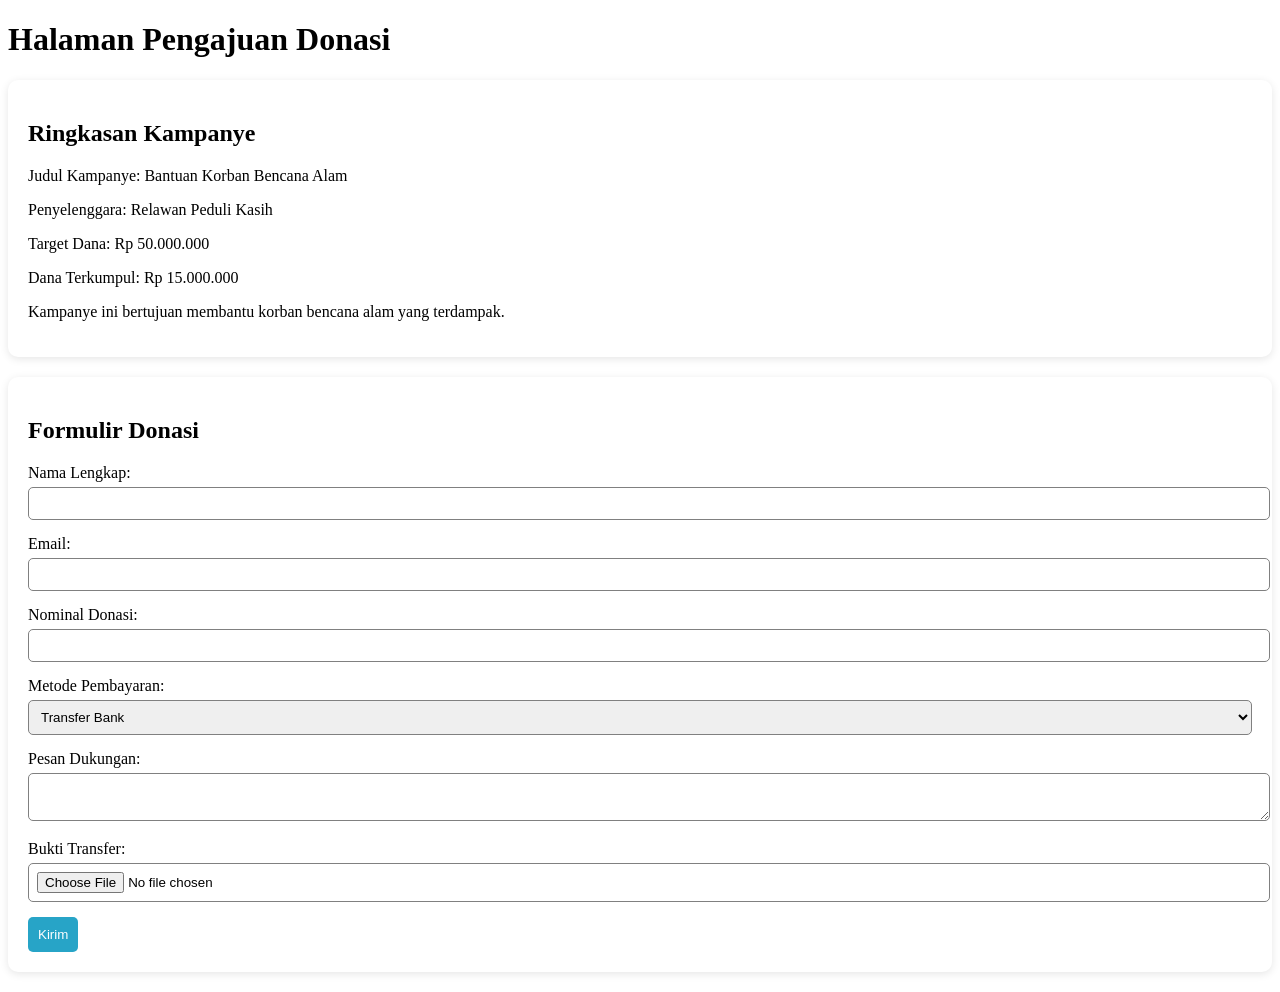
==== donasi.html @ 191513c1 "buat form" ====
<!DOCTYPE html>
<html lang="en">
<head>
    <meta charset="UTF-8">
    <meta name="viewport" content="width=device-width, initial-scale=1.0">
    <link rel="stylesheet" href="css/donasi.css">
    <title>Pengajuan Donasi</title>
</head>
<body>
    <header>
        <h1>Halaman Pengajuan Donasi</h1>
    </header>
    <section>
        <h2>Ringkasan Kampanye</h2>
        <p>Judul Kampanye: Bantuan Korban Bencana Alam</p>
        <p>Penyelenggara: Relawan Peduli Kasih</p>
        <p>Target Dana: Rp 50.000.000</p>
        <p>Dana Terkumpul: Rp 15.000.000</p>
        <p>Kampanye ini bertujuan membantu korban bencana alam yang terdampak.</p>
    </section>
    <section>
        <h2>Formulir Donasi</h2>
        <form>
            <label for="nama">Nama Lengkap:</label>
            <input type="text" id="nama" name="nama"><br>
            <label for="email">Email:</label>
            <input type="email" id="email" name="email"><br>
            <label for="nominal">Nominal Donasi:</label>
            <input type="number" id="nominal" name="nominal"><br>
            <label for="pembayaran">Metode Pembayaran:</label>
            <select id="pembayaran">
                <option>Transfer Bank</option>
                <option>E-Wallet</option>
            </select><br>
            <label for="pesan">Pesan Dukungan:</label><br>
            <textarea id="pesan" name="pesan"></textarea><br>
            <label for="bukti">Bukti Transfer:</label>
            <input type="file" id="bukti" name="bukti"><br>
            <button type="submit">Kirim</button>
        </form>
    </section>
    <footer></footer>
</body>
</html>
---- css/donasi.css ----
section{
    background-color: white;
    padding: 20px;
    margin: 20px 0;
    border-radius: 10px;
    box-shadow: 0 2px 8px rgba(0,0,0,0.1);
}

input, select, textarea {
    width: 100%;
    padding: 8px;
    margin: 5px 0 15px 0;
    border-radius: 5px;
    border: 1px solid gray;
}

button {
    background-color: #27a4c7;
    color: white;
    padding: 10px;
    border: none;
    border-radius: 5px;
    cursor: pointer;
}
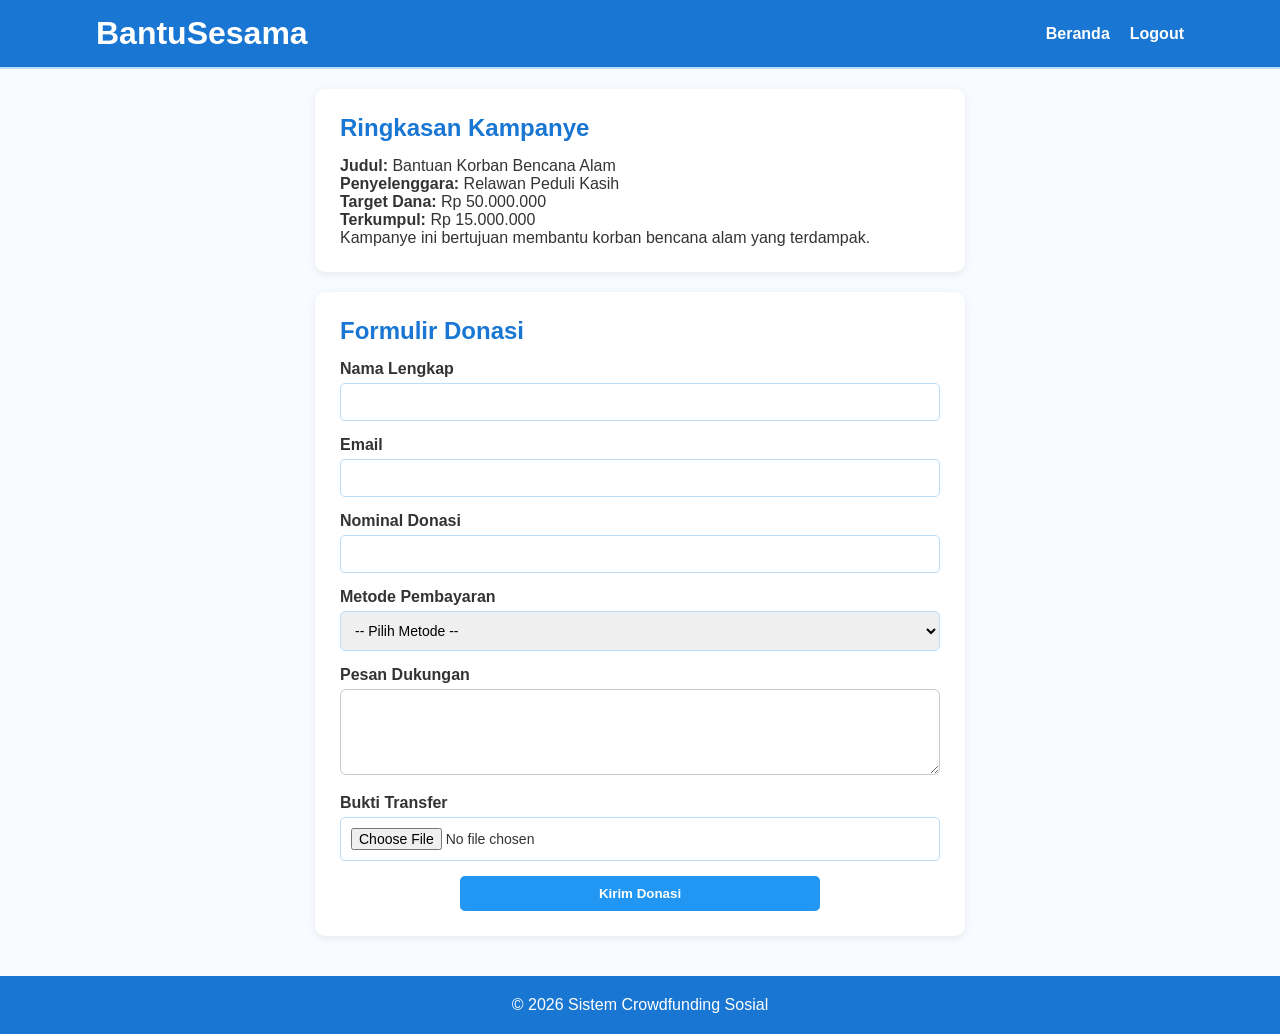
==== commit 22fc2f4d: "bikin halaman detail & gabungin semua" ====
--- a/donasi.html
+++ b/donasi.html
@@ -1,44 +1,94 @@
 <!DOCTYPE html>
-<html lang="en">
+<html lang="id">
 <head>
     <meta charset="UTF-8">
     <meta name="viewport" content="width=device-width, initial-scale=1.0">
-    <link rel="stylesheet" href="css/donasi.css">
-    <title>Pengajuan Donasi</title>
+    <title>Donasi - BantuSesama</title>
+    <link rel="stylesheet" href="css/style.css">
 </head>
 <body>
+
+    <!-- HEADER -->
     <header>
-        <h1>Halaman Pengajuan Donasi</h1>
+        <div class="container">
+            <div class="logo">
+                <h1>Bantu<span>Sesama</span></h1>
+            </div>
+            <nav>
+                <ul>
+                    <li><a href="index.html">Beranda</a></li>
+                    <li><a href="login.html">Logout</a></li>
+                </ul>
+            </nav>
+        </div>
     </header>
-    <section>
-        <h2>Ringkasan Kampanye</h2>
-        <p>Judul Kampanye: Bantuan Korban Bencana Alam</p>
-        <p>Penyelenggara: Relawan Peduli Kasih</p>
-        <p>Target Dana: Rp 50.000.000</p>
-        <p>Dana Terkumpul: Rp 15.000.000</p>
-        <p>Kampanye ini bertujuan membantu korban bencana alam yang terdampak.</p>
-    </section>
-    <section>
-        <h2>Formulir Donasi</h2>
-        <form>
-            <label for="nama">Nama Lengkap:</label>
-            <input type="text" id="nama" name="nama"><br>
-            <label for="email">Email:</label>
-            <input type="email" id="email" name="email"><br>
-            <label for="nominal">Nominal Donasi:</label>
-            <input type="number" id="nominal" name="nominal"><br>
-            <label for="pembayaran">Metode Pembayaran:</label>
-            <select id="pembayaran">
-                <option>Transfer Bank</option>
-                <option>E-Wallet</option>
-            </select><br>
-            <label for="pesan">Pesan Dukungan:</label><br>
-            <textarea id="pesan" name="pesan"></textarea><br>
-            <label for="bukti">Bukti Transfer:</label>
-            <input type="file" id="bukti" name="bukti"><br>
-            <button type="submit">Kirim</button>
-        </form>
-    </section>
-    <footer></footer>
+
+    <!-- MAIN -->
+    <main class="container">
+
+        <!-- RINGKASAN -->
+        <section class="campaign-summary">
+            <h2>Ringkasan Kampanye</h2>
+            <p><strong>Judul:</strong> Bantuan Korban Bencana Alam</p>
+            <p><strong>Penyelenggara:</strong> Relawan Peduli Kasih</p>
+            <p><strong>Target Dana:</strong> Rp 50.000.000</p>
+            <p><strong>Terkumpul:</strong> Rp 15.000.000</p>
+            <p>Kampanye ini bertujuan membantu korban bencana alam yang terdampak.</p>
+        </section>
+
+        <!-- FORM DONASI -->
+        <section class="donation-form">
+            <h2>Formulir Donasi</h2>
+
+            <form>
+                
+                <div class="form-group">
+                    <label for="nama">Nama Lengkap</label>
+                    <input type="text" id="nama" name="nama" required>
+                </div>
+
+                <div class="form-group">
+                    <label for="email">Email</label>
+                    <input type="email" id="email" name="email" required>
+                </div>
+
+                <div class="form-group">
+                    <label for="nominal">Nominal Donasi</label>
+                    <input type="number" id="nominal" name="nominal" required>
+                </div>
+
+                <div class="form-group">
+                    <label for="pembayaran">Metode Pembayaran</label>
+                    <select id="pembayaran" name="pembayaran" required>
+                        <option value="">-- Pilih Metode --</option>
+                        <option value="bank">Transfer Bank</option>
+                        <option value="ewallet">E-Wallet</option>
+                    </select>
+                </div>
+
+                <div class="form-group">
+                    <label for="pesan">Pesan Dukungan</label>
+                    <textarea id="pesan" name="pesan" rows="4"></textarea>
+                </div>
+
+                <div class="form-group">
+                    <label for="bukti">Bukti Transfer</label>
+                    <input type="file" id="bukti" name="bukti">
+                </div>
+
+                <button type="submit" class="btn-submit">Kirim Donasi</button>
+
+            </form>
+        </section>
+
+    </main>
+
+    <!-- FOOTER -->
+    <footer>
+        <div class="container">
+            <p>&copy; 2026 Sistem Crowdfunding Sosial</p>
+        </div>
+    </footer>
+
 </body>
 </html>
--- a/css/style.css
+++ b/css/style.css
@@ -0,0 +1,421 @@
+/* css keseluruhan (jangan di ubah krn ubah 1 semua hancur huaaa) */
+* {
+    margin: 0;
+    padding: 0;
+    box-sizing: border-box;
+    font-family: 'Segoe UI', sans-serif;
+}
+
+body {
+    background-color: #f8fbff;
+    color: #333;
+}
+
+.container {
+    width: 85%;
+    max-width: 1200px;
+    margin: auto;
+}
+
+header .container {
+    display: flex;
+    align-items: center;
+}
+
+/* ===== HEADER ===== */ 
+header {
+    background: #1976D2;
+    padding: 15px 0;
+    border-bottom: 2px solid #bbdefb;
+}
+
+.logo {
+    text-align: left;
+    color: white;
+}
+
+/* ===== NAVIGATION ===== */
+nav {
+    margin-left: auto;
+}
+nav ul {
+    list-style: none;
+    display: flex;
+    justify-content: center;
+    gap: 20px;
+    margin: 0px;
+    padding: 0px;
+}
+
+nav a {
+    text-decoration: none;
+    color: white;
+    font-weight: bold;
+}
+
+/* ===== SEARCH ===== */
+.search-section {
+    background: #e3f2fd;
+    padding: 40px 0;
+    width: 100%;
+    text-align: center;
+}
+.search-section .container {
+    width: 85%;
+    max-width: 1200px;
+    margin: 0 auto;
+}
+.search-form {
+    display: flex;
+    flex-wrap: wrap;
+    gap: 8px;
+}
+
+.search-form input {
+    flex: 1;
+    text-align: center;
+}
+
+.search-form select {
+    flex: 1;
+    text-align: center;
+    
+    
+}
+
+.search-form button {
+    color: white;
+    width: 100%;
+    padding: 15px;
+    background-color: #1976D2;
+    border-radius: 10px;
+}
+.btn-search {
+    padding: 10px 25px;
+    background: #2196F3;
+    color: white;
+    border: none;
+    border-radius: 5px;
+    cursor: pointer;
+    font-weight: bold;
+}
+
+/* ===== CAMPAIGN / INDEX ===== */
+.section-title {
+    margin: 30px 0;
+    text-align: center;
+    color: #0D47A1;
+}
+
+.campaign-grid {
+    display: grid;
+    grid-template-columns: repeat(auto-fill, minmax(280px, 1fr));
+    gap: 20px;
+    margin-bottom: 50px;
+}
+
+.campaign-card {
+    background: #fff;
+    border-radius: 10px;
+    box-shadow: 0 4px 8px rgba(0,0,0,0.1);
+    overflow: hidden;
+    transition: 0.2s;
+}
+
+.campaign-card:hover {
+    transform: translateY(-3px);
+}
+
+.campaign-card img {
+    width: 100%;
+    height: 180px;
+    object-fit: cover;
+}
+
+.card-content {
+    padding: 15px;
+    display: flex;
+    flex-direction: column;
+}
+
+.category {
+    font-size: 0.8rem;
+    background: #bbdefb;
+    color: #0d47a1;
+    padding: 3px 10px;
+    border-radius: 15px;
+    font-weight: bold;
+    display: block;
+    text-align: center;
+    margin-bottom: 10px;
+}
+
+.action-links {
+    display: flex;
+    gap: 10px;
+    margin-top: 15px;
+}
+
+.btn-detail,
+.btn-donasi-quick {
+    flex: 1;
+    text-align: center;
+    text-decoration: none;
+    padding: 10px;
+    border-radius: 5px;
+    font-size: 0.85rem;
+    font-weight: bold;
+}
+
+.btn-detail {
+    border: 1px solid #2196F3;
+    color: #2196F3;
+    margin-top: 20px;
+    margin-bottom: 0;
+}
+
+.btn-donasi-quick {
+    background: #2196F3;
+    color: white;
+}
+
+/* ===== DETAIL PAGE ===== */
+.detail-container {
+    display: flex;
+    gap: 30px;
+    align-items: flex-start;
+
+    background: white;
+    padding: 30px;
+    margin: 30px auto;
+    border-radius: 10px;
+    box-shadow: 0 2px 8px rgba(0,0,0,0.1);
+}
+.detail-left {
+    flex: 1;
+}
+.detail-right {
+    flex: 1;
+}
+.detail-left img {
+    width: 100%;
+    height: 250px;
+    object-fit: cover;
+    border-radius: 8px;
+}
+.detail-left h2 {
+    color: #1976D2;
+    margin: 15px 0 10px;
+}
+.detail-left p {
+    margin-bottom: 8px;
+}
+.detail-container img {
+    width: 100%;
+    max-height: 300px;
+    object-fit: cover;
+    border-radius: 10px;
+    margin-bottom: 15px;
+}
+.detail-info h2 {
+    color: #1976D2;
+    margin-bottom: 10px;
+}
+.progress-bar {
+    background: #e0e0e0;
+    border-radius: 10px;
+    height: 12px;
+    margin: 10px 0;
+    overflow: hidden;
+}
+.progress {
+    height: 100%;
+    background: #1976D2;
+}
+
+.donation-box {
+    display: flex;
+    flex-direction: column;
+    gap: 20px;
+}
+
+/* KELOMPOK 1 */
+.donation-title {
+    text-align: center;
+    color: #1976D2;
+    font-size: 1.4rem;
+    font-weight: bold;
+}
+
+/* KELOMPOK 2 */
+.donation-main {
+    display: flex;
+    flex-direction: column;
+    gap: 8px;
+}
+
+.percent {
+    font-weight: bold;
+    color: #1976D2;
+}
+
+/* KELOMPOK 3 */
+.donation-method {
+    background: #f5f9ff;
+    padding: 10px;
+    border-radius: 8px;
+}
+
+/* BUTTON AREA */
+.donation-action {
+    display: flex;
+    flex-direction: column;
+    gap: 10px;
+}
+
+.btn-donate,
+.btn-back {
+    flex: 1;
+    text-align: center;
+    padding: 10px;
+    border-radius: 5px;
+    text-decoration: none;
+    font-weight: bold;
+}
+
+/* bikin beda warna */
+.btn-donate {
+    width: 100%;
+    background: #2196F3;
+    color: white;
+    text-align: center;
+}
+
+.btn-back {
+    margin-top: 150px;
+    align-self: flex-end;
+    width: fit;
+    background: #e3f2fd;
+    color: #1976D2;
+}
+
+/* ===== DONASI ===== */
+section {
+    background-color: white;
+    padding: 25px;
+    margin: 20px auto;
+    border-radius: 10px;
+    box-shadow: 0 2px 8px rgba(0,0,0,0.08);
+    max-width: 650px;
+}
+/* ini buat judul */
+section h2 {
+    color: #1976D2;
+    margin-bottom: 15px;
+}
+/* ini buat label */
+.form-group label {
+    font-weight: 600;
+    margin-bottom: 5px;
+    display: block;
+}
+input, select, textarea {
+    width: 100%;
+    padding: 10px;
+    border-radius: 6px;
+    border: 1px solid #ccc;
+    font-size: 14px;
+}
+
+.btn-submit {
+    display: block;
+    margin: 20px auto 0 auto;
+    width: 60%;
+    text-align: center;
+    background: #1976D2;
+    color: white;
+    padding: 12px;
+    border-radius: 6px;
+    text-decoration: none;
+    font-weight: bold;
+    border: none;
+    cursor: pointer;
+}
+
+
+/* ===== AUTH (LOGIN & REGISTER) ===== */
+.auth-page {
+    background-color: #e3f2fd;
+}
+
+.auth-wrapper {
+    display: flex;
+    justify-content: center;
+    align-items: center;
+    gap: 30px;
+    min-height: 80vh;
+    flex-wrap: wrap;
+}
+
+.auth-box {
+    background: white;
+    padding: 30px;
+    border-radius: 10px;
+    width: 100%;
+    max-width: 350px;
+    box-shadow: 0 5px 15px rgba(0,0,0,0.1);
+}
+
+.auth-box h2 {
+    text-align: center;
+    color: #1976D2;
+}
+
+.auth-box p {
+    text-align: center;
+    margin-bottom: 15px;
+    font-size: 0.9rem;
+}
+
+.form-group {
+    margin-bottom: 15px;
+}
+
+.form-group label {
+    font-weight: bold;
+    display: block;
+    margin-bottom: 5px;
+}
+
+.form-group input,
+.form-group select {
+    width: 100%;
+    padding: 10px;
+    border: 1px solid #bbdefb;
+    border-radius: 5px;
+}
+
+.btn-submit {
+    display: block;
+    text-align: center;
+    background: #2196F3;
+    color: white;
+    padding: 10px;
+    border-radius: 5px;
+    text-decoration: none;
+    font-weight: bold;
+    margin-top: 10px;
+}
+
+.btn-submit:hover {
+    background: #1976D2;
+}
+
+/* ===== FOOTER ===== */
+footer {
+    background: #1976D2;
+    color: white;
+    text-align: center;
+    padding: 20px 0;
+    margin-top: 40px;
+}
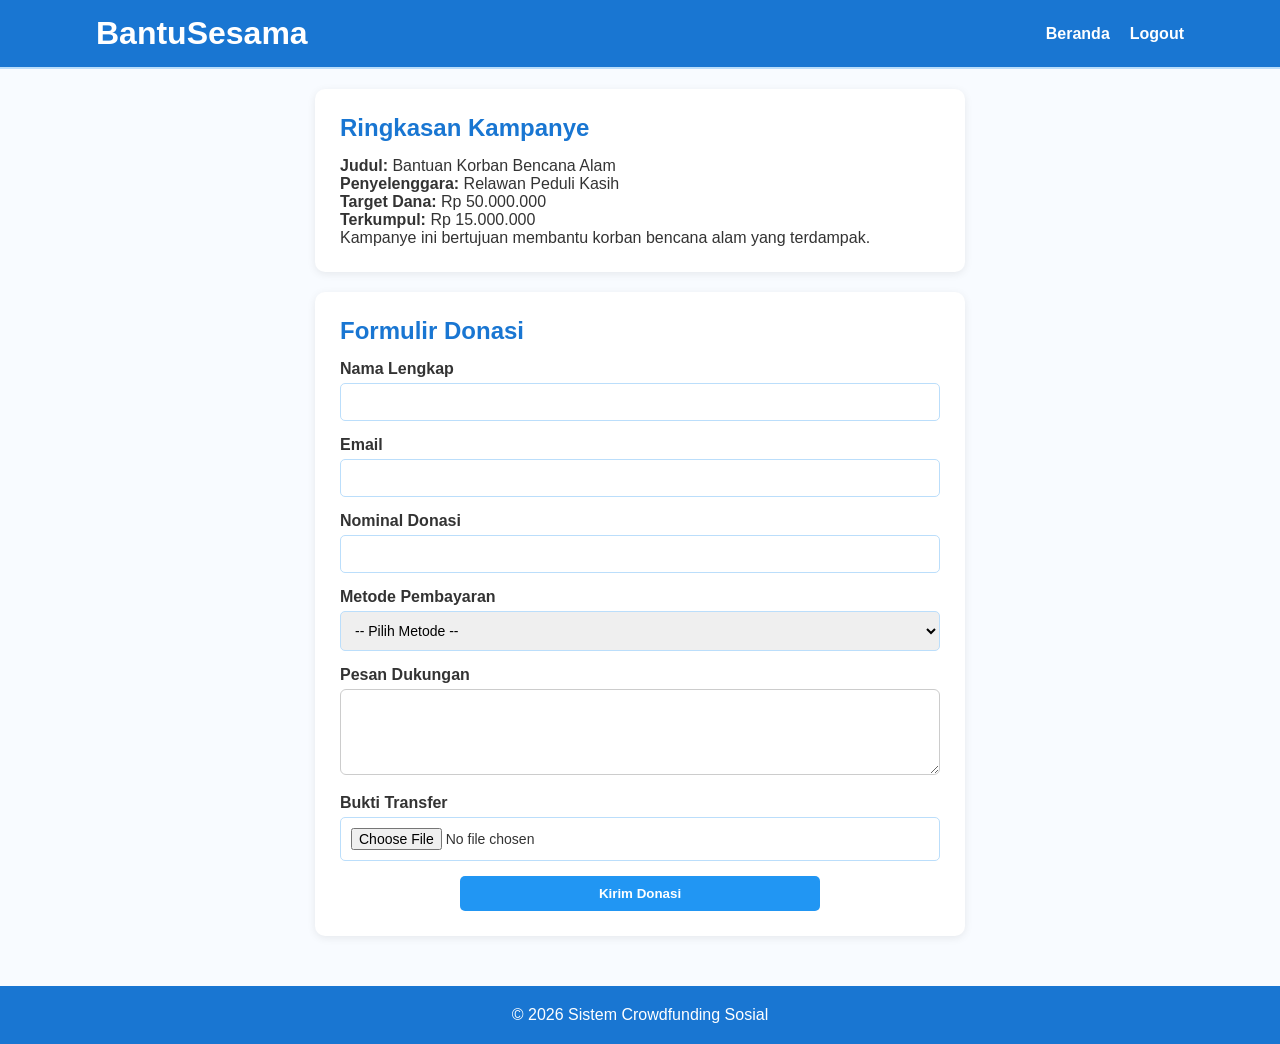
==== commit edd8468a: "perbaiki style" ====
--- a/donasi.html
+++ b/donasi.html
@@ -40,7 +40,8 @@
         <section class="donation-form">
             <h2>Formulir Donasi</h2>
 
-            <form>
+            <!-- karna harus 4 halaman, act sukses nya disini aja (semoga bisa) -->
+            <form action="#sukses">
                 
                 <div class="form-group">
                     <label for="nama">Nama Lengkap</label>
@@ -54,7 +55,7 @@
 
                 <div class="form-group">
                     <label for="nominal">Nominal Donasi</label>
-                    <input type="number" id="nominal" name="nominal" required>
+                    <input type="number" id="nominal" name="nominal" required step="5000">
                 </div>
 
                 <div class="form-group">
@@ -79,6 +80,12 @@
                 <button type="submit" class="btn-submit">Kirim Donasi</button>
 
             </form>
+
+            <!-- pesan berhasil -->
+            <p id="sukses" class="success-msg">
+                Berhasil mengirimkan donasi, terimakasih atas dukungan Anda!
+            </p>
+
         </section>
 
     </main>
--- a/css/style.css
+++ b/css/style.css
@@ -42,7 +42,7 @@
     list-style: none;
     display: flex;
     justify-content: center;
-    gap: 20px;
+    gap: 20px; /*this is for jarak antar item di gridnya*/
     margin: 0px;
     padding: 0px;
 }
@@ -343,7 +343,7 @@
 }
 
 
-/* ===== AUTH (LOGIN & REGISTER) ===== */
+/* ===== login dan daftar ===== */
 .auth-page {
     background-color: #e3f2fd;
 }
@@ -411,11 +411,26 @@
     background: #1976D2;
 }
 
+/*action suksesssss*/
+#sukses {
+    display: none;
+    text-align: center;
+    color: green;
+    font-weight: bold;
+    margin-top: 15px;
+}
+
+/* muncul "sukses" setelah tombol diklik) */
+#sukses:target {
+    display: block;
+}
+
 /* ===== FOOTER ===== */
 footer {
     background: #1976D2;
     color: white;
     text-align: center;
     padding: 20px 0;
-    margin-top: 40px;
-}+    margin-top: 50px;
+}
+
